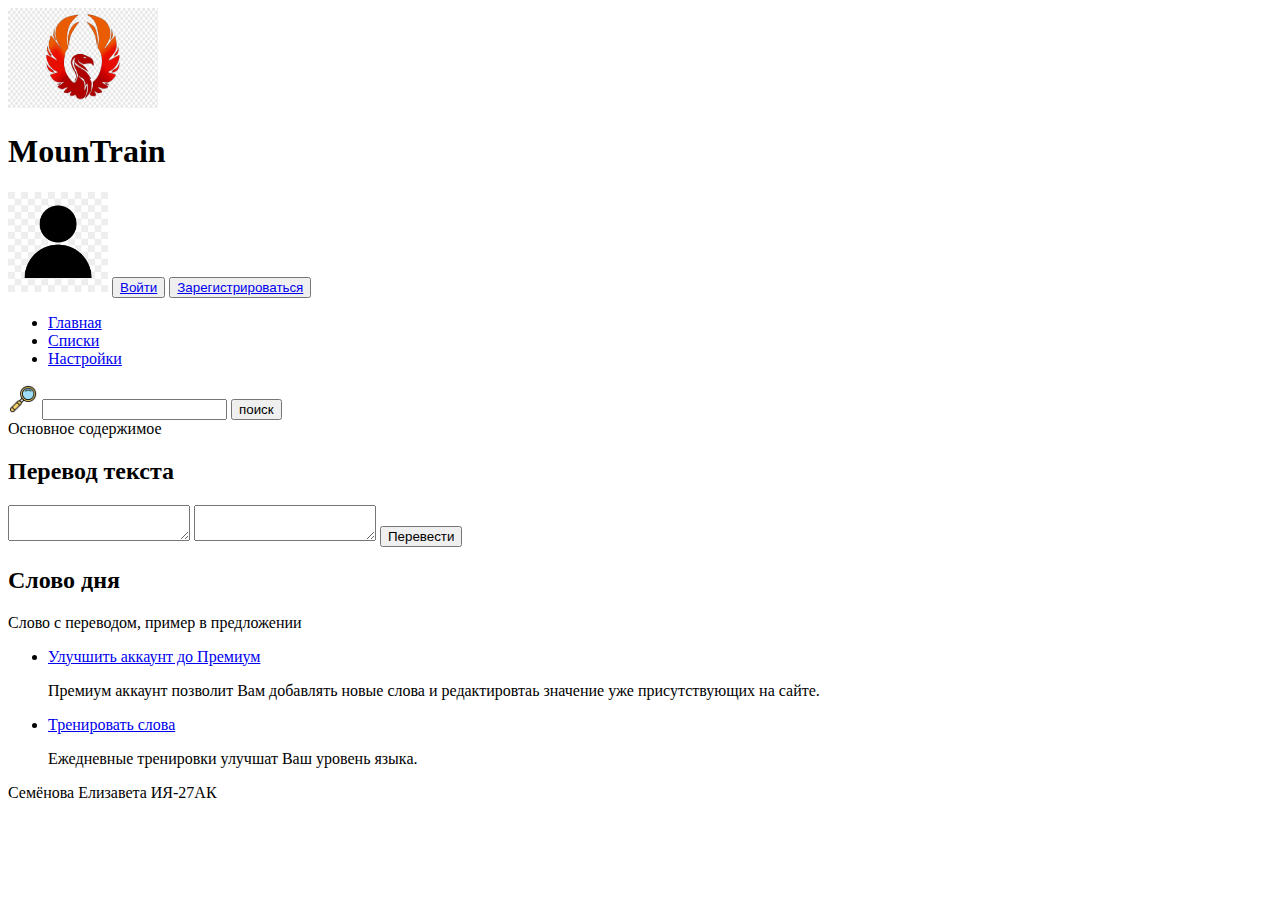
==== index.html @ 1662b1af "Add files via upload" ====
<!DOCTYPE html>
<html lang="en">
<head>
    <meta charset="UTF-8">
    <meta name="viewport" content="width=device-width, initial-scale=1.0">
    <title>Document</title>
</head>
<body>
    <header>
        <img src="images/logo.png" alt="логотип" width="150" height="100">
        <h1>MounTrain</h1>
        <img src="images/profile.jpg" alt="профиль" width="100" height="100">
        <button><a href="#">Войти</a></button>
        <button><a href="#">Зарегистрироваться</a></button>
        <nav>
            <ul>
                <li><a href="#">Главная</a></li>
                <li><a href="#">Списки</a></li>
                <li><a href="#">Настройки</a></li>
            </ul>
        </nav>
        <img src="images/searchbar.png" alt="лупа" width="30" height="30">
<input type="text"> <button>поиск</button>
    </header>
    <main>Основное содержимое
        <section>
            <h2>Перевод текста</h2>
            <textarea name="text" id=""></textarea>
            <textarea name="translation" id=""></textarea>
            <button>Перевести</button>
        </section>
        <section>
            <h2>Слово дня</h2>
            <p>Слово с переводом, пример в предложении</p>
        </section>
        <section>
            <ul>
                <li>
                    <a href="#">Улучшить аккаунт до Премиум</a>
                    <p>Премиум аккаунт позволит Вам добавлять новые слова и редактировтаь значение уже присутствующих на сайте.</p>
                </li>
                <li>
                    <a href="#">Тренировать слова</a>
                    <p>Ежедневные тренировки улучшат Ваш уровень языка.</p>
                </li>
            </ul>
        </section>

    </main>
    <footer>
        <p>Семёнова Елизавета ИЯ-27АК</p>
    </footer>

</body>
</html>
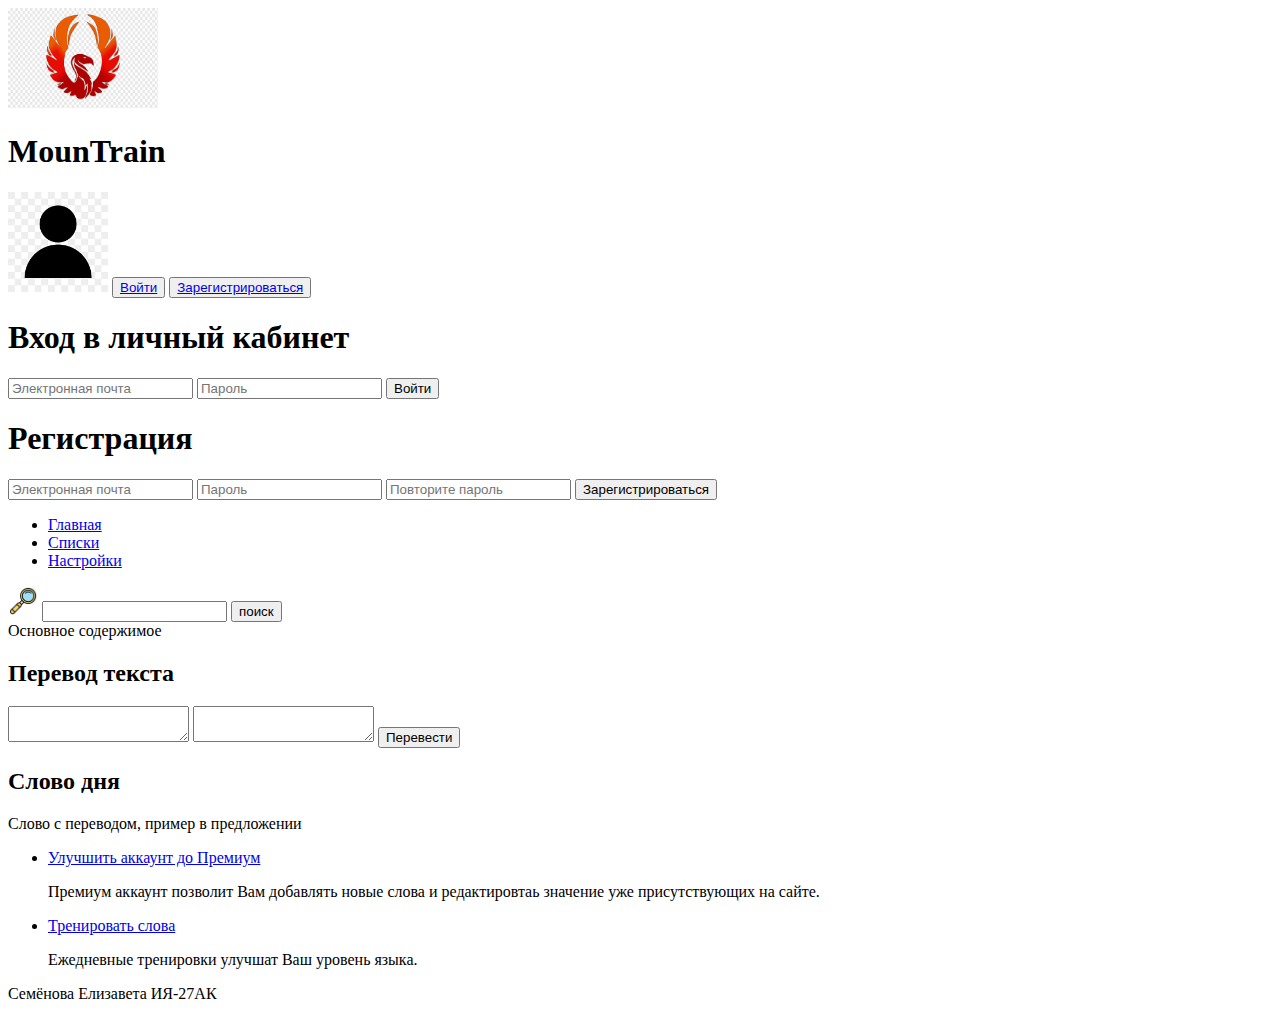
==== commit 96ed613e: "Add files via upload" ====
--- a/index.html
+++ b/index.html
@@ -6,14 +6,27 @@
     <title>Document</title>
 </head>
 <body>
-    <header>
-        <img src="images/logo.png" alt="логотип" width="150" height="100">
-        <h1>MounTrain</h1>
-        <img src="images/profile.jpg" alt="профиль" width="100" height="100">
+    <header class="header">
+        <img class="header__logo" src="images/logo.png" alt="логотип" width="150" height="100">
+        <h1 class="header__title">MounTrain</h1>
+        <img class="header__profile" src="images/profile.jpg" alt="профиль" width="100" height="100">
         <button><a href="#">Войти</a></button>
         <button><a href="#">Зарегистрироваться</a></button>
+        <form class="form" action="/">
+            <h1 class="form__title">Вход в личный кабинет</h1>
+            <input type="email" name="email" placeholder="Электронная почта">
+            <input type="password" name="password" placeholder="Пароль">
+            <button class="form__button">Войти</button>
+        </form>
+        <form class="form" action="/">
+            <h1 class="form__title">Регистрация</h1>
+            <input type="email" name="email2" placeholder="Электронная почта">
+            <input type="password" name="password2" placeholder="Пароль">
+            <input type="password" name="confirmpassword" placeholder="Повторите пароль">
+            <button class="form__button">Зарегистрироваться</button>
+        </form>
         <nav>
-            <ul>
+            <ul class="main__menu">
                 <li><a href="#">Главная</a></li>
                 <li><a href="#">Списки</a></li>
                 <li><a href="#">Настройки</a></li>
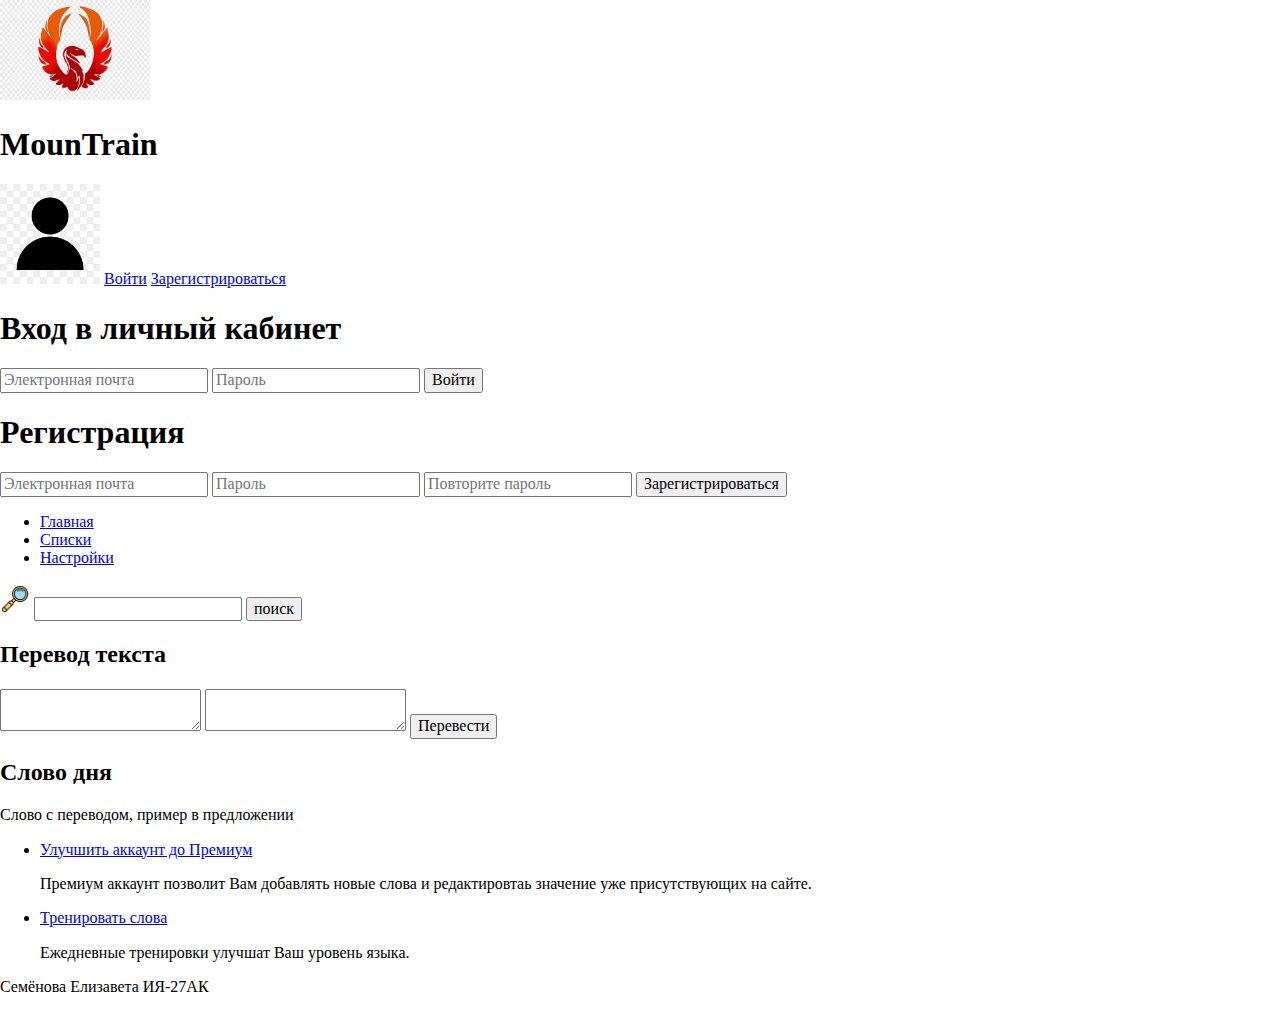
==== commit 07de5d9b: "Add files via upload" ====
--- a/index.html
+++ b/index.html
@@ -1,8 +1,10 @@
 <!DOCTYPE html>
-<html lang="en">
+<html lang="ru">
 <head>
     <meta charset="UTF-8">
     <meta name="viewport" content="width=device-width, initial-scale=1.0">
+    <link rel="stylesheet" href="./styles/normalize.css">
+    <link rel="stylesheet" href="./styles/styles.css">
     <title>Document</title>
 </head>
 <body>
@@ -10,8 +12,8 @@
         <img class="header__logo" src="images/logo.png" alt="логотип" width="150" height="100">
         <h1 class="header__title">MounTrain</h1>
         <img class="header__profile" src="images/profile.jpg" alt="профиль" width="100" height="100">
-        <button><a href="#">Войти</a></button>
-        <button><a href="#">Зарегистрироваться</a></button>
+        <a href="#">Войти</a>
+        <a href="#">Зарегистрироваться</a>
         <form class="form" action="/">
             <h1 class="form__title">Вход в личный кабинет</h1>
             <input type="email" name="email" placeholder="Электронная почта">
@@ -25,36 +27,36 @@
             <input type="password" name="confirmpassword" placeholder="Повторите пароль">
             <button class="form__button">Зарегистрироваться</button>
         </form>
-        <nav>
-            <ul class="main__menu">
-                <li><a href="#">Главная</a></li>
-                <li><a href="#">Списки</a></li>
-                <li><a href="#">Настройки</a></li>
+        <nav class="header__menu menu">
+            <ul class="menu__list">
+                <li class="menu__item menu__item--active"><a class="menu__link" href="#">Главная</a></li>
+                <li class="menu__item"><a class="menu__link" href="#">Списки</a></li>
+                <li class="menu__item"><a class="menu__link" href="#">Настройки</a></li>
             </ul>
         </nav>
-        <img src="images/searchbar.png" alt="лупа" width="30" height="30">
-<input type="text"> <button>поиск</button>
+        <img class="header__img" src="images/searchbar.png" alt="лупа" width="30" height="30">
+    <input type="search"> <button>поиск</button>
     </header>
-    <main>Основное содержимое
-        <section>
-            <h2>Перевод текста</h2>
+    <main class="main">
+        <section class="translate">
+            <h2 class="translate__title">Перевод текста</h2>
             <textarea name="text" id=""></textarea>
             <textarea name="translation" id=""></textarea>
-            <button>Перевести</button>
+            <button class="translate__button">Перевести</button>
         </section>
-        <section>
-            <h2>Слово дня</h2>
-            <p>Слово с переводом, пример в предложении</p>
+        <section class="words">
+            <h2 class="words__title">Слово дня</h2>
+            <p class="words__text">Слово с переводом, пример в предложении</p>
         </section>
-        <section>
-            <ul>
-                <li>
-                    <a href="#">Улучшить аккаунт до Премиум</a>
-                    <p>Премиум аккаунт позволит Вам добавлять новые слова и редактировтаь значение уже присутствующих на сайте.</p>
+        <section class="promo">
+            <ul class="promo__list">
+                <li class="promo__item">
+                    <a class="promo__link"href="#">Улучшить аккаунт до Премиум</a>
+                    <p class="promo__text">Премиум аккаунт позволит Вам добавлять новые слова и редактировтаь значение уже присутствующих на сайте.</p>
                 </li>
-                <li>
-                    <a href="#">Тренировать слова</a>
-                    <p>Ежедневные тренировки улучшат Ваш уровень языка.</p>
+                <li class="promo__item">
+                    <a class="promo__link" href="#">Тренировать слова</a>
+                    <p class="promo__text">Ежедневные тренировки улучшат Ваш уровень языка.</p>
                 </li>
             </ul>
         </section>
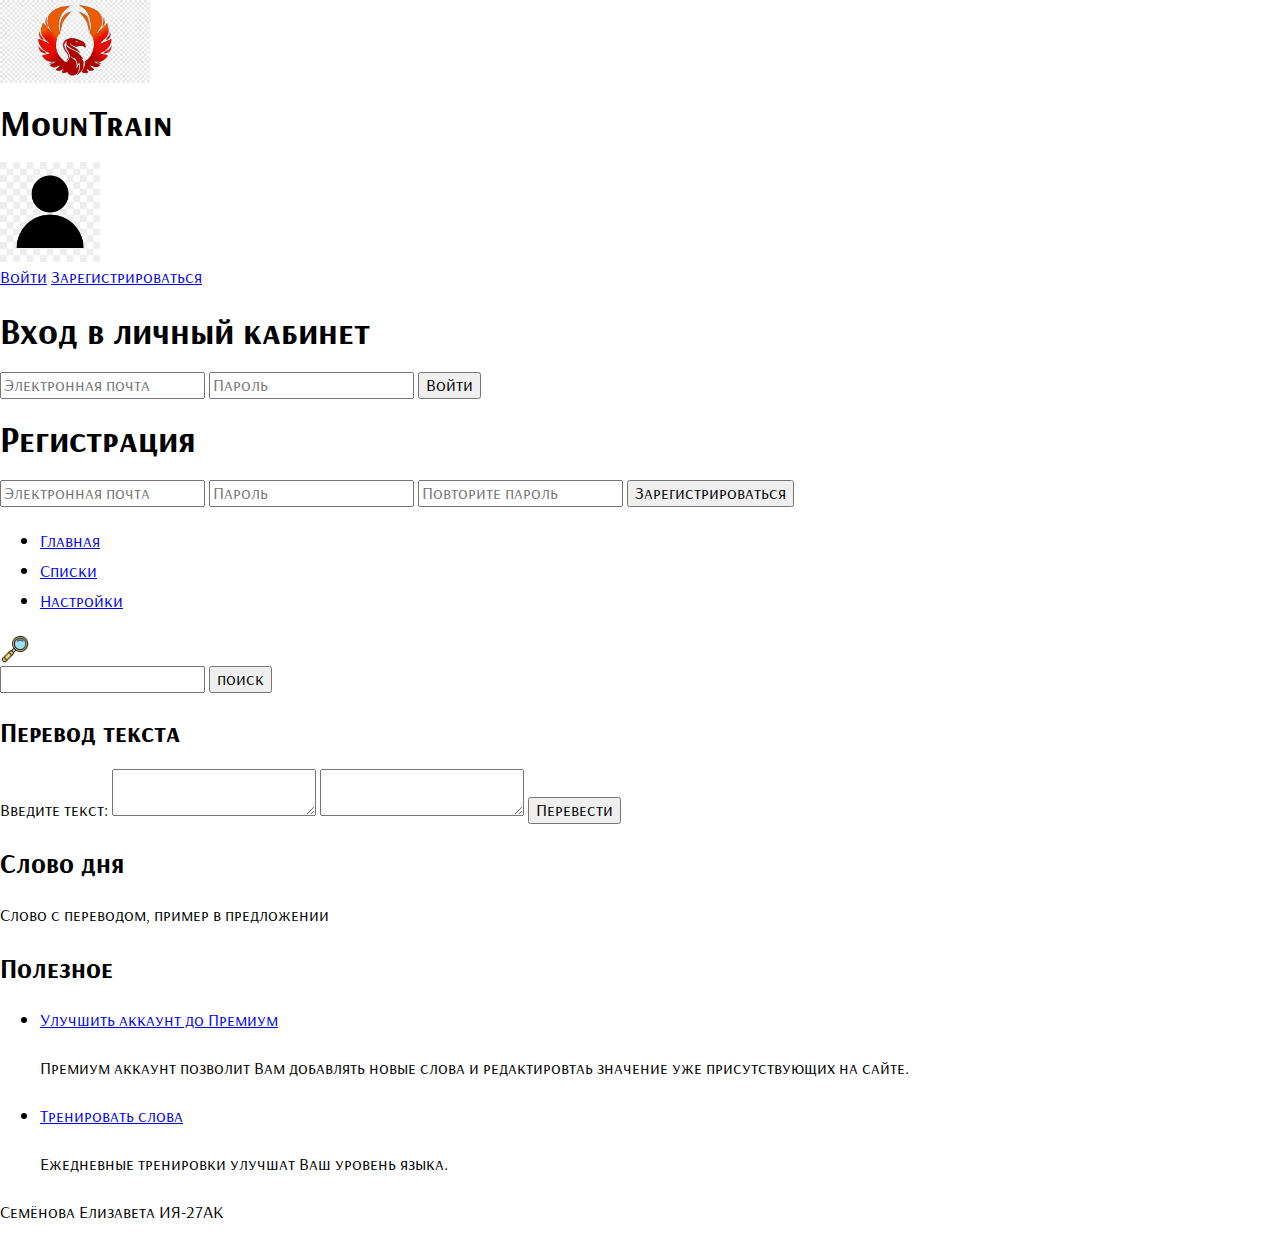
==== commit b91f2d74: "Add files via upload" ====
--- a/index.html
+++ b/index.html
@@ -40,8 +40,9 @@
     <main class="main">
         <section class="translate">
             <h2 class="translate__title">Перевод текста</h2>
-            <textarea name="text" id=""></textarea>
-            <textarea name="translation" id=""></textarea>
+            <label for="translator">Введите текст:</label>
+            <textarea name="text" id="translator"></textarea>
+            <textarea name="translation" id="translator"></textarea>
             <button class="translate__button">Перевести</button>
         </section>
         <section class="words">
@@ -49,9 +50,10 @@
             <p class="words__text">Слово с переводом, пример в предложении</p>
         </section>
         <section class="promo">
+            <h2 class="promo__title">Полезное</h2>
             <ul class="promo__list">
                 <li class="promo__item">
-                    <a class="promo__link"href="#">Улучшить аккаунт до Премиум</a>
+                    <a class="promo__link" href="#">Улучшить аккаунт до Премиум</a>
                     <p class="promo__text">Премиум аккаунт позволит Вам добавлять новые слова и редактировтаь значение уже присутствующих на сайте.</p>
                 </li>
                 <li class="promo__item">
--- a/styles/styles.css
+++ b/styles/styles.css
@@ -0,0 +1,10 @@
+/* Подключение шрифтов */
+@import "fonts.css";
+/* Подключение основных стилей */
+@import "base.css";
+/* Подключение стилей относящихся к header */
+@import "header.css";
+/* Подключение стилей относящихся к footer */
+@import "footer.css";
+/* Подключение стилей относящихся к main */
+@import "main.css";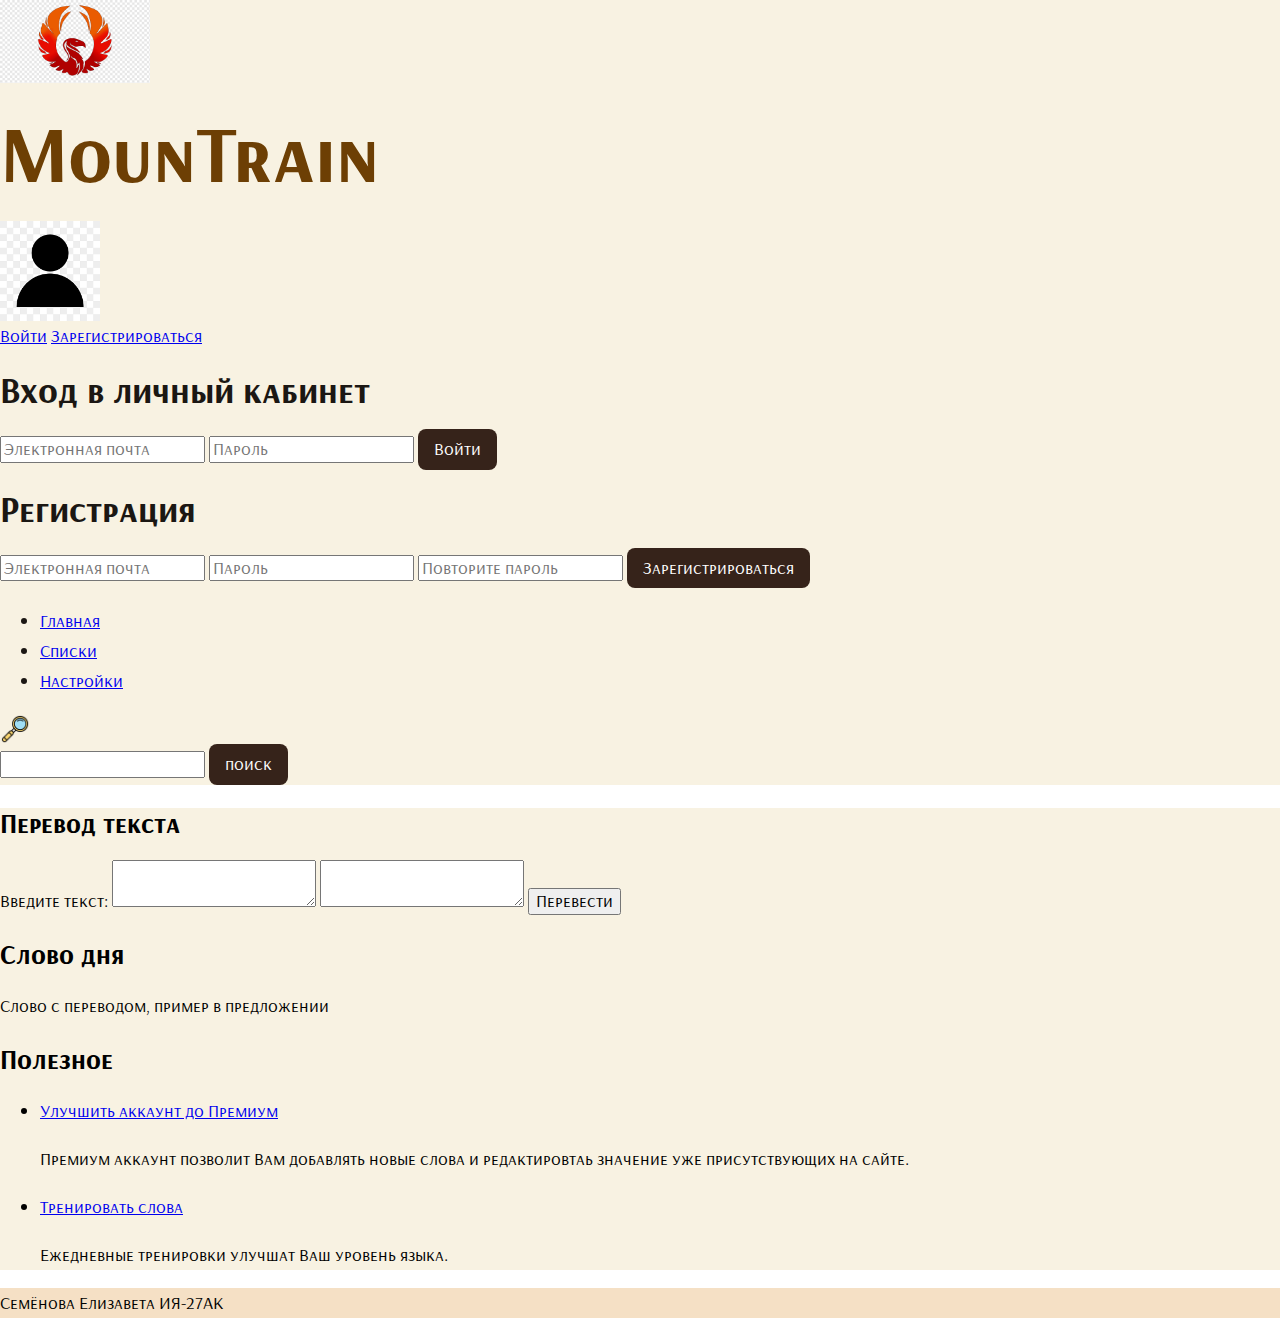
==== commit 057aebdd: "Add files via upload" ====
--- a/index.html
+++ b/index.html
@@ -8,7 +8,7 @@
     <title>Document</title>
 </head>
 <body>
-    <header class="header">
+    <header class="header container">
         <img class="header__logo" src="images/logo.png" alt="логотип" width="150" height="100">
         <h1 class="header__title">MounTrain</h1>
         <img class="header__profile" src="images/profile.jpg" alt="профиль" width="100" height="100">
@@ -18,14 +18,14 @@
             <h1 class="form__title">Вход в личный кабинет</h1>
             <input type="email" name="email" placeholder="Электронная почта">
             <input type="password" name="password" placeholder="Пароль">
-            <button class="form__button">Войти</button>
+            <button class="form__button button">Войти</button>
         </form>
         <form class="form" action="/">
             <h1 class="form__title">Регистрация</h1>
             <input type="email" name="email2" placeholder="Электронная почта">
             <input type="password" name="password2" placeholder="Пароль">
             <input type="password" name="confirmpassword" placeholder="Повторите пароль">
-            <button class="form__button">Зарегистрироваться</button>
+            <button class="form__button button">Зарегистрироваться</button>
         </form>
         <nav class="header__menu menu">
             <ul class="menu__list">
@@ -35,9 +35,10 @@
             </ul>
         </nav>
         <img class="header__img" src="images/searchbar.png" alt="лупа" width="30" height="30">
-    <input type="search"> <button>поиск</button>
+        <input type="search"> <button class="header__button button">поиск</button>
+    
     </header>
-    <main class="main">
+    <main class="main container">
         <section class="translate">
             <h2 class="translate__title">Перевод текста</h2>
             <label for="translator">Введите текст:</label>
@@ -64,7 +65,7 @@
         </section>
 
     </main>
-    <footer>
+    <footer class="footer container">
         <p>Семёнова Елизавета ИЯ-27АК</p>
     </footer>
 
--- a/styles/styles.css
+++ b/styles/styles.css
@@ -7,4 +7,5 @@
 /* Подключение стилей относящихся к footer */
 @import "footer.css";
 /* Подключение стилей относящихся к main */
-@import "main.css";+@import "main.css";
+@import "typography.css";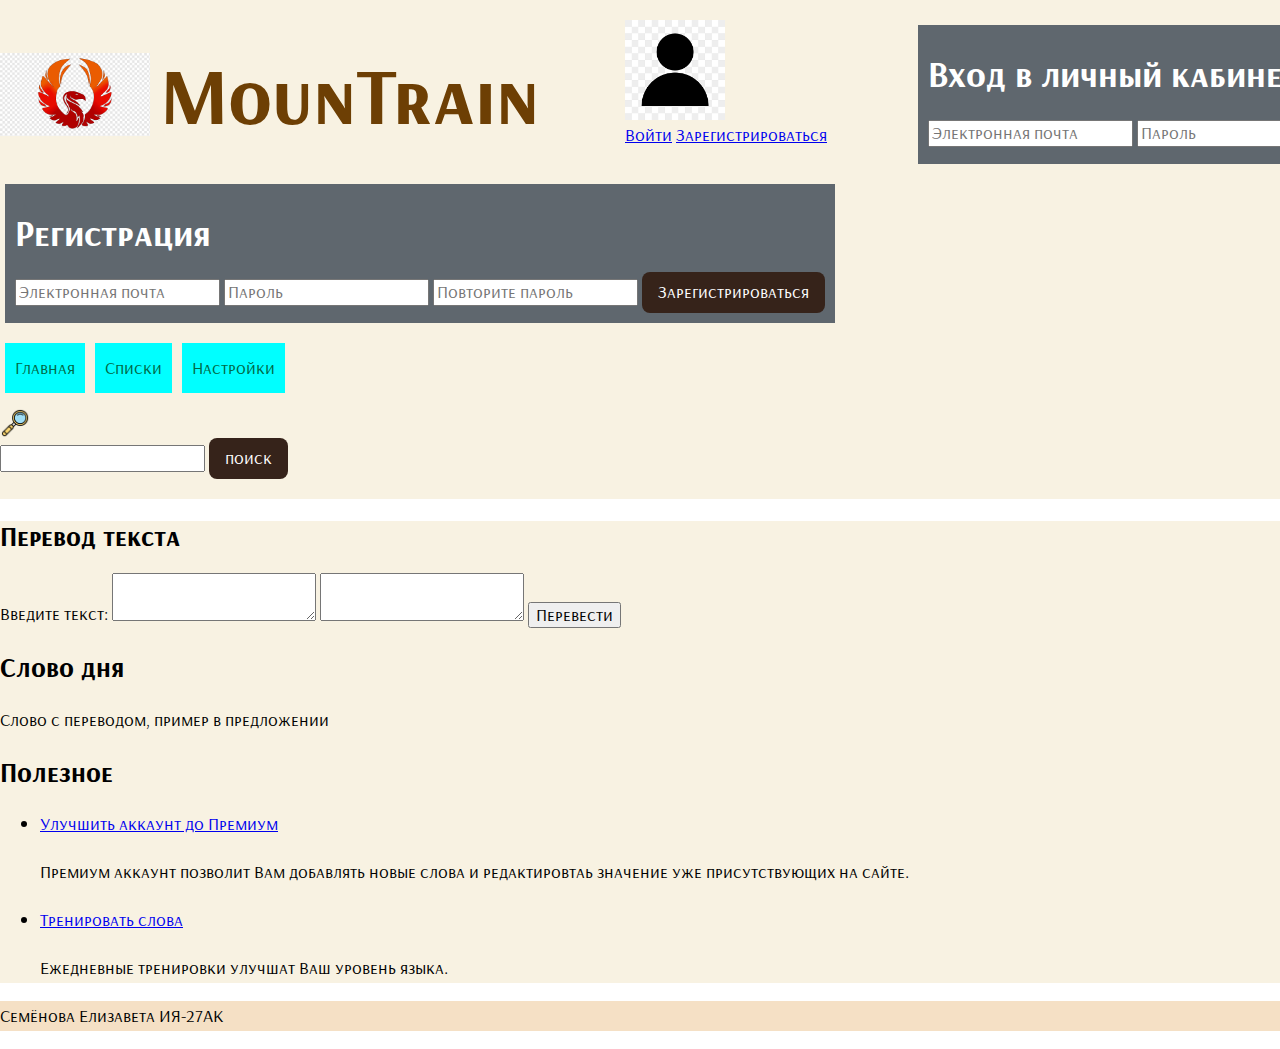
==== commit 5b43cbe4: "Add files via upload" ====
--- a/index.html
+++ b/index.html
@@ -9,11 +9,16 @@
 </head>
 <body>
     <header class="header container">
+
+        <a class="header__logo-wrap" href="index.html">
         <img class="header__logo" src="images/logo.png" alt="логотип" width="150" height="100">
         <h1 class="header__title">MounTrain</h1>
+        </a>
+    <div class="header__buttons">
         <img class="header__profile" src="images/profile.jpg" alt="профиль" width="100" height="100">
-        <a href="#">Войти</a>
-        <a href="#">Зарегистрироваться</a>
+        <a class="header__button" href="#">Войти</a>
+        <a class="header__button" href="#">Зарегистрироваться</a>
+    </div>
         <form class="form" action="/">
             <h1 class="form__title">Вход в личный кабинет</h1>
             <input type="email" name="email" placeholder="Электронная почта">
@@ -27,6 +32,7 @@
             <input type="password" name="confirmpassword" placeholder="Повторите пароль">
             <button class="form__button button">Зарегистрироваться</button>
         </form>
+
         <nav class="header__menu menu">
             <ul class="menu__list">
                 <li class="menu__item menu__item--active"><a class="menu__link" href="#">Главная</a></li>
@@ -34,10 +40,12 @@
                 <li class="menu__item"><a class="menu__link" href="#">Настройки</a></li>
             </ul>
         </nav>
+    <div>
         <img class="header__img" src="images/searchbar.png" alt="лупа" width="30" height="30">
-        <input type="search"> <button class="header__button button">поиск</button>
+        <input type="search"> <button class="header__searchbutton button">поиск</button>
+    </div>
+    </header>
     
-    </header>
     <main class="main container">
         <section class="translate">
             <h2 class="translate__title">Перевод текста</h2>
@@ -46,10 +54,12 @@
             <textarea name="translation" id="translator"></textarea>
             <button class="translate__button">Перевести</button>
         </section>
+
         <section class="words">
             <h2 class="words__title">Слово дня</h2>
             <p class="words__text">Слово с переводом, пример в предложении</p>
         </section>
+
         <section class="promo">
             <h2 class="promo__title">Полезное</h2>
             <ul class="promo__list">
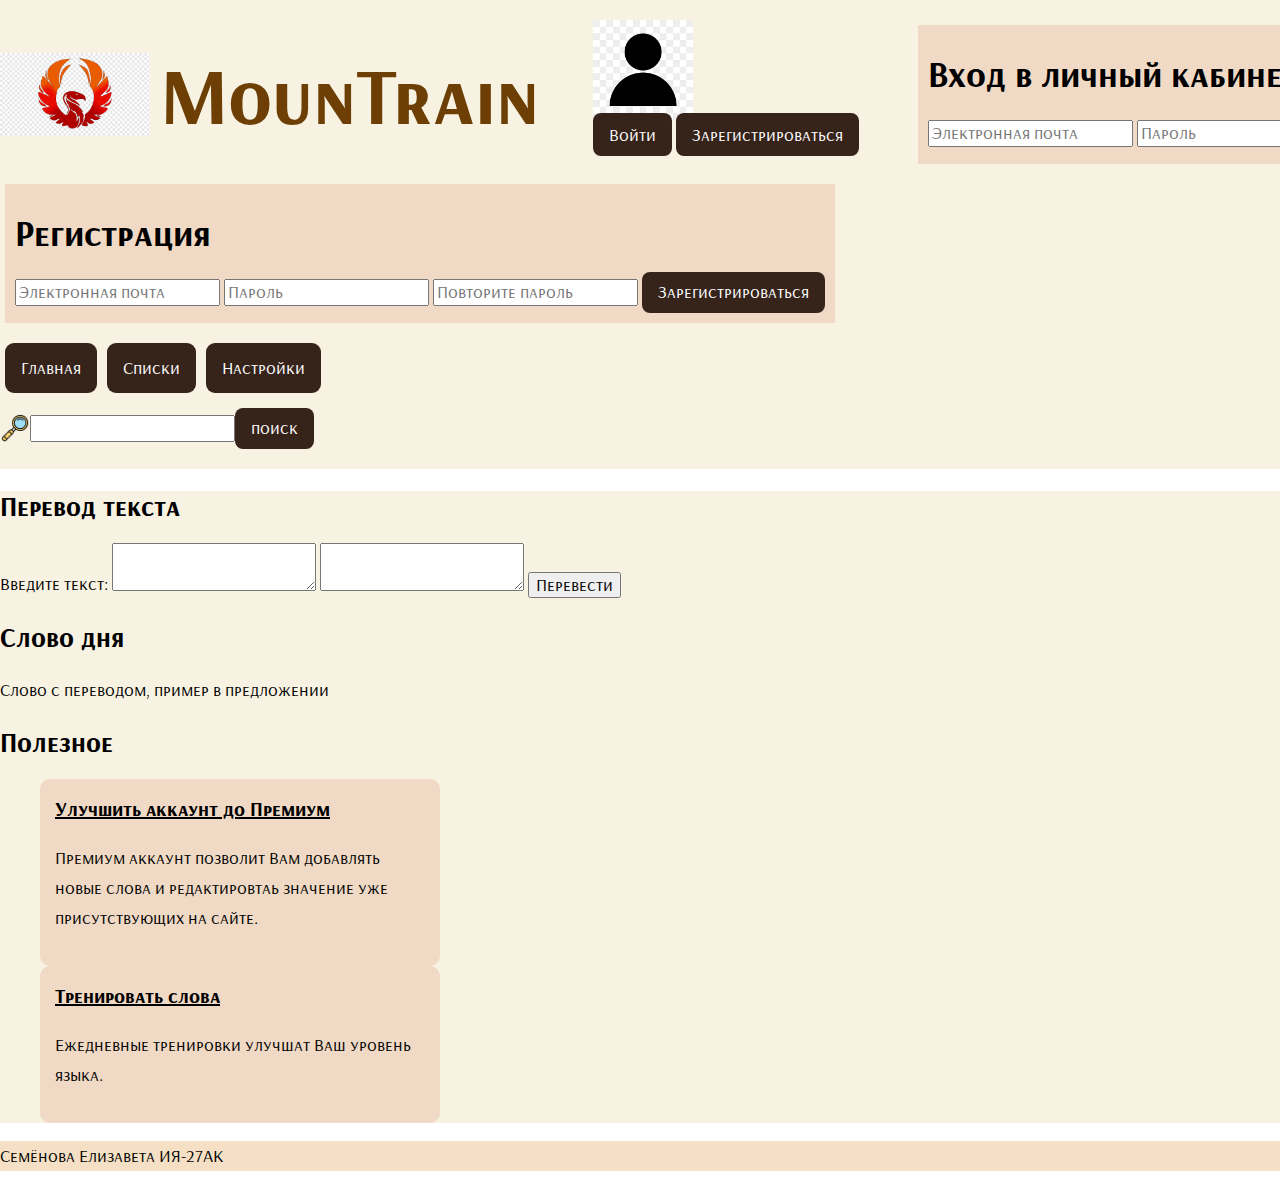
==== commit b54238dc: "Add files via upload" ====
--- a/index.html
+++ b/index.html
@@ -16,8 +16,8 @@
         </a>
     <div class="header__buttons">
         <img class="header__profile" src="images/profile.jpg" alt="профиль" width="100" height="100">
-        <a class="header__button" href="#">Войти</a>
-        <a class="header__button" href="#">Зарегистрироваться</a>
+        <a class="header__button button" href="#">Войти</a>
+        <a class="header__button button" href="#">Зарегистрироваться</a>
     </div>
         <form class="form" action="/">
             <h1 class="form__title">Вход в личный кабинет</h1>
@@ -40,9 +40,9 @@
                 <li class="menu__item"><a class="menu__link" href="#">Настройки</a></li>
             </ul>
         </nav>
-    <div>
-        <img class="header__img" src="images/searchbar.png" alt="лупа" width="30" height="30">
-        <input type="search"> <button class="header__searchbutton button">поиск</button>
+    <div class="searchbar">
+        <img class="searchbar__img" src="images/searchbar.png" alt="лупа" width="30" height="30">
+        <input type="search"> <button class="searchbar__button button">поиск</button>
     </div>
     </header>
     
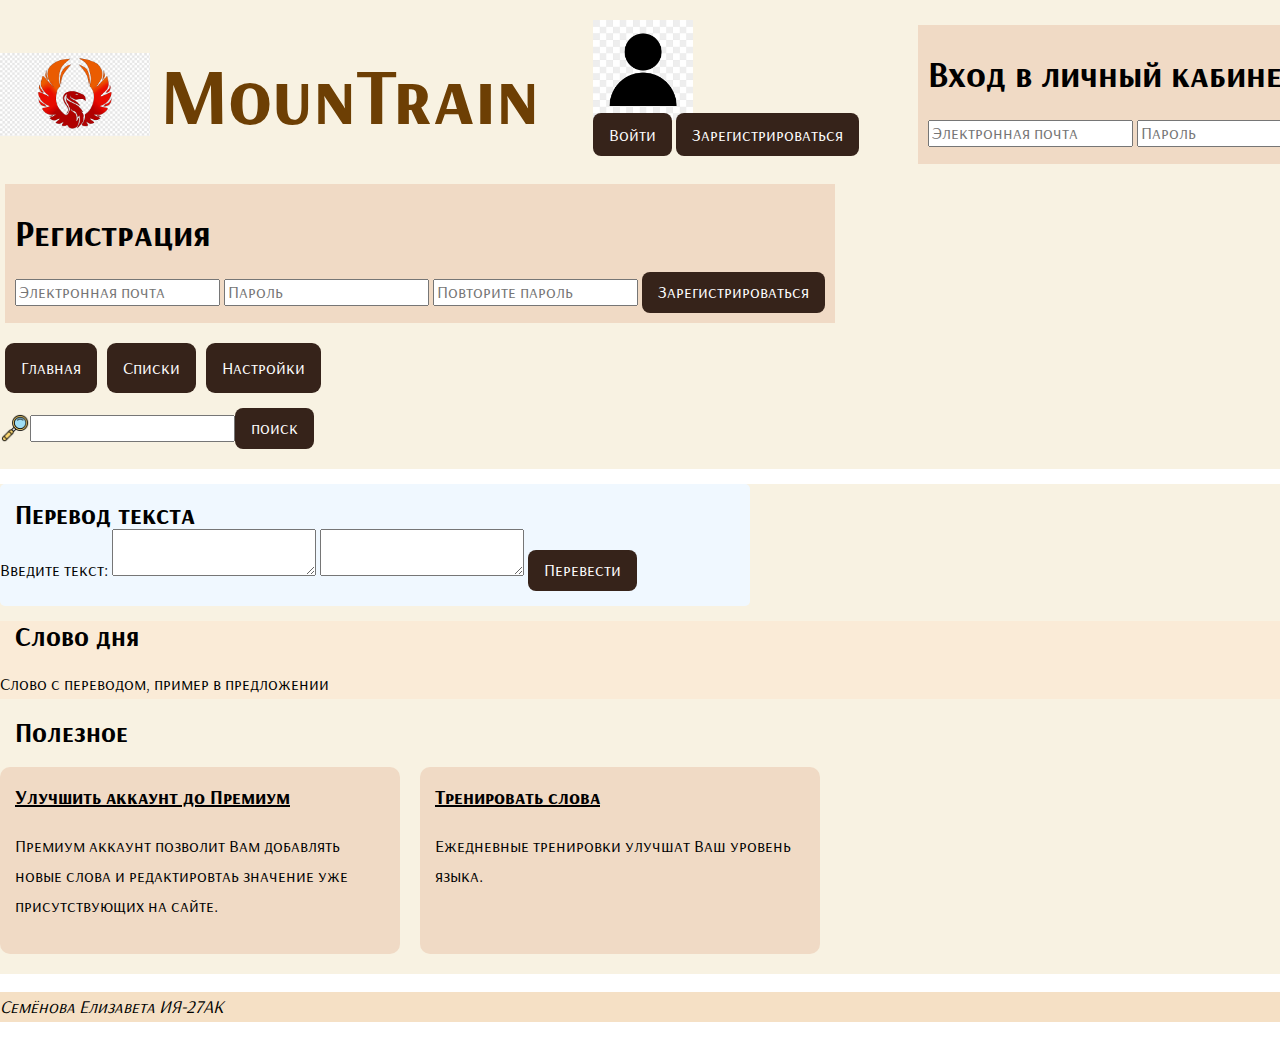
==== commit d3147a8c: "Add files via upload" ====
--- a/index.html
+++ b/index.html
@@ -52,7 +52,7 @@
             <label for="translator">Введите текст:</label>
             <textarea name="text" id="translator"></textarea>
             <textarea name="translation" id="translator"></textarea>
-            <button class="translate__button">Перевести</button>
+            <button class="translate__button button">Перевести</button>
         </section>
 
         <section class="words">
@@ -76,7 +76,7 @@
 
     </main>
     <footer class="footer container">
-        <p>Семёнова Елизавета ИЯ-27АК</p>
+        <p class="footer__text">Семёнова Елизавета ИЯ-27АК</p>
     </footer>
 
 </body>
